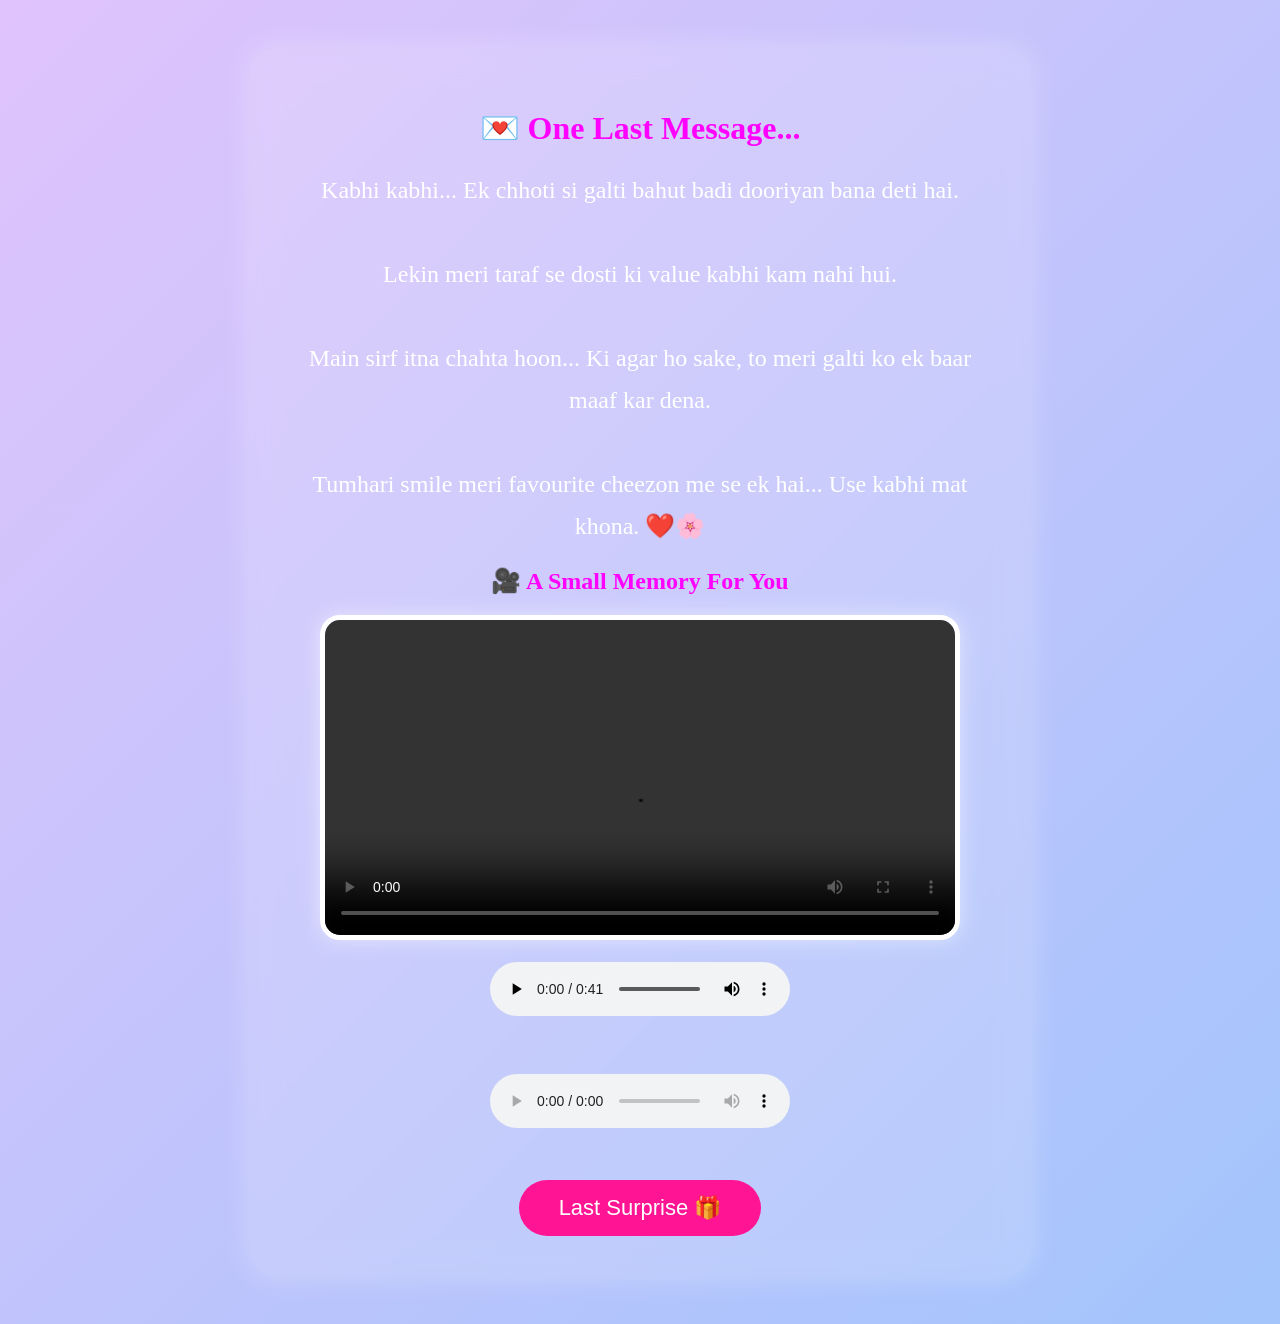
==== index5.html @ 8429844a "Add files via upload" ====
<!DOCTYPE html>
<html lang="en">
<head>
<meta charset="UTF-8">
<meta name="viewport" content="width=device-width, initial-scale=1.0">
<title>One Last Message ❤️</title>

<link rel="stylesheet" href="page2.css">
</head>

<body class="page5">

<div class="glass">

<h1>💌 One Last Message...</h1>

<p class="last-message">

Kabhi kabhi...
Ek chhoti si galti bahut badi dooriyan bana deti hai.

<br><br>

Lekin meri taraf se dosti ki value kabhi kam nahi hui.

<br><br>

Main sirf itna chahta hoon...

Ki agar ho sake,
to meri galti ko ek baar maaf kar dena.

<br><br>

Tumhari smile meri favourite cheezon me se ek hai...
Use kabhi mat khona. ❤️🌸

</p>

<h2>🎥 A Small Memory For You</h2>

<video controls class="videoBox">
<source src="misss.mp4" type="video/mp4">
</video>

<br><br>

<audio id="music" controls loop>
<source src="kht.mpeg" type="audio/mpeg">
</audio>

<br><br>
<br><br>

<audio id="music" controls loop>
<source src="song.mpeg" type="audio/mpeg">
</audio>

<br><br>

<a href="index6.html">
<button class="nextBtn">
Last Surprise 🎁
</button>
</a>

</div>

<script src="script2.js"></script>

</body>
</html>
---- page2.css ----
.page2{
height:100vh;
display:flex;
justify-content:center;
align-items:center;
background:linear-gradient(-45deg,#ff6ec7,#ff9a9e,#fad0c4,#fbc2eb);
background-size:400% 400%;
animation:bg 10s ease infinite;
overflow:hidden;
}

@keyframes bg{

0%{
background-position:0% 50%;
}

50%{
background-position:100% 50%;
}

100%{
background-position:0% 50%;
}

}

.glass{

width:80%;
max-width:700px;

padding:40px;

background:rgba(255,255,255,.15);

backdrop-filter:blur(15px);

border-radius:25px;

box-shadow:0 0 30px rgba(255,255,255,.3);

text-align:center;

color:fuchsia;

}

.shayari{

font-size:28px;

line-height:45px;

font-weight:bold;

}

.nextBtn{

margin-top:30px;

padding:15px 40px;

font-size:22px;

background:#ff1493;

border:none;

border-radius:40px;

color:white;

cursor:pointer;

transition:.3s;

}

.nextBtn:hover{

transform:scale(1.1);

box-shadow:0 0 20px white;

}

.page3{
height:100vh;
display:flex;
justify-content:center;
align-items:center;
overflow:hidden;
background:linear-gradient(-45deg,#ff5f6d,#ffc371,#ff9a9e,#fad0c4);
background-size:400% 400%;
animation:bgMove 10s ease infinite;
}

@keyframes bgMove{
0%{background-position:0% 50%;}
50%{background-position:100% 50%;}
100%{background-position:0% 50%;}
}

.page3 .glass{
background:rgba(255,255,255,.18);
backdrop-filter:blur(20px);
padding:45px;
border-radius:25px;
width:85%;
max-width:750px;
text-align:center;
box-shadow:0 0 30px rgba(255,255,255,.4);
}

.page3 h1{
font-size:50px;
color:white;
animation:glow 2s infinite alternate;
}

.page3 .shayari{
font-size:28px;
line-height:48px;
color:white;
}

.page3{
height:100vh;
display:flex;
justify-content:center;
align-items:center;
overflow:hidden;
background:linear-gradient(-45deg,#ff5f6d,#ffc371,#ff9a9e,#fad0c4);
background-size:400% 400%;
animation:bgMove 10s ease infinite;
}

@keyframes bgMove{
0%{background-position:0% 50%;}
50%{background-position:100% 50%;}
100%{background-position:0% 50%;}
}

.page3 .glass{
background:rgba(255,255,255,.18);
backdrop-filter:blur(20px);
padding:45px;
border-radius:25px;
width:85%;
max-width:750px;
text-align:center;
box-shadow:0 0 30px rgba(255,255,255,.4);
}

.page3 h1{
font-size:50px;
color:white;
animation:glow 2s infinite alternate;
}

.page3 .shayari{
font-size:28px;
line-height:48px;
color:white;
}

.page4{
min-height:100vh;
padding:40px 20px;
display:flex;
justify-content:center;
align-items:center;
background:linear-gradient(-45deg,#ff758c,#ff7eb3,#a18cd1,#fbc2eb);
background-size:400% 400%;
animation:bgMove 10s ease infinite;
}

.memory-text{
font-size:24px;
color:white;
margin:20px;
}

.gallery{
display:grid;
grid-template-columns:repeat(auto-fit,minmax(180px,1fr));
gap:20px;
margin:30px 0;
}

.gallery img{
width:100%;
height:500px;
object-fit:cover;
border-radius:30px;
border:4px solid white;
box-shadow:0 0 15px rgba(255,255,255,.5);
transition:.6s;
}

.gallery img:hover{
transform:scale(1.08) rotate(2deg);
}
.page5{
min-height:100vh;
padding:40px 20px;
display:flex;
justify-content:center;
align-items:center;
background:linear-gradient(-45deg,#ff6a88,#ff99ac,#8ec5fc,#e0c3fc);
background-size:400% 400%;
animation:bgMove 12s ease infinite;
}

.last-message{
font-size:24px;
line-height:42px;
color:white;
margin:20px 0;
}

.videoBox{
width:90%;
max-width:700px;
border-radius:20px;
border:5px solid white;
box-shadow:0 0 20px rgba(255,255,255,.5);
}
.page5{
min-height:100vh;
padding:40px 20px;
display:flex;
justify-content:center;
align-items:center;
background:linear-gradient(-45deg,#ff6a88,#ff99ac,#8ec5fc,#e0c3fc);
background-size:400% 400%;
animation:bgMove 12s ease infinite;
}

.last-message{
font-size:24px;
line-height:42px;
color:white;
margin:20px 0;
}

.videoBox{
width:90%;
max-width:700px;
border-radius:20px;
border:5px solid white;
box-shadow:0 0 20px rgba(255,255,255,.5);
}

.page6{
min-height:100vh;
display:flex;
justify-content:center;
align-items:center;
padding:30px;
background:linear-gradient(-45deg,#ff4d6d,#ff8fab,#cdb4db,#a2d2ff);
background-size:400% 400%;
animation:bgMove 10s ease infinite;
overflow:hidden;
}

.final-card{
text-align:center;
max-width:800px;
}

.final-message{
font-size:26px;
line-height:45px;
color:white;
margin:25px 0;
}

.yesBtn{
padding:18px 40px;
font-size:22px;
background:#ff1493;
color:white;
border:none;
border-radius:50px;
cursor:pointer;
transition:.3s;
}

.yesBtn:hover{
transform:scale(1.08);
box-shadow:0 0 20px white;
}

#result{
margin-top:30px;
font-size:28px;
font-weight:bold;
color:#fff;
}
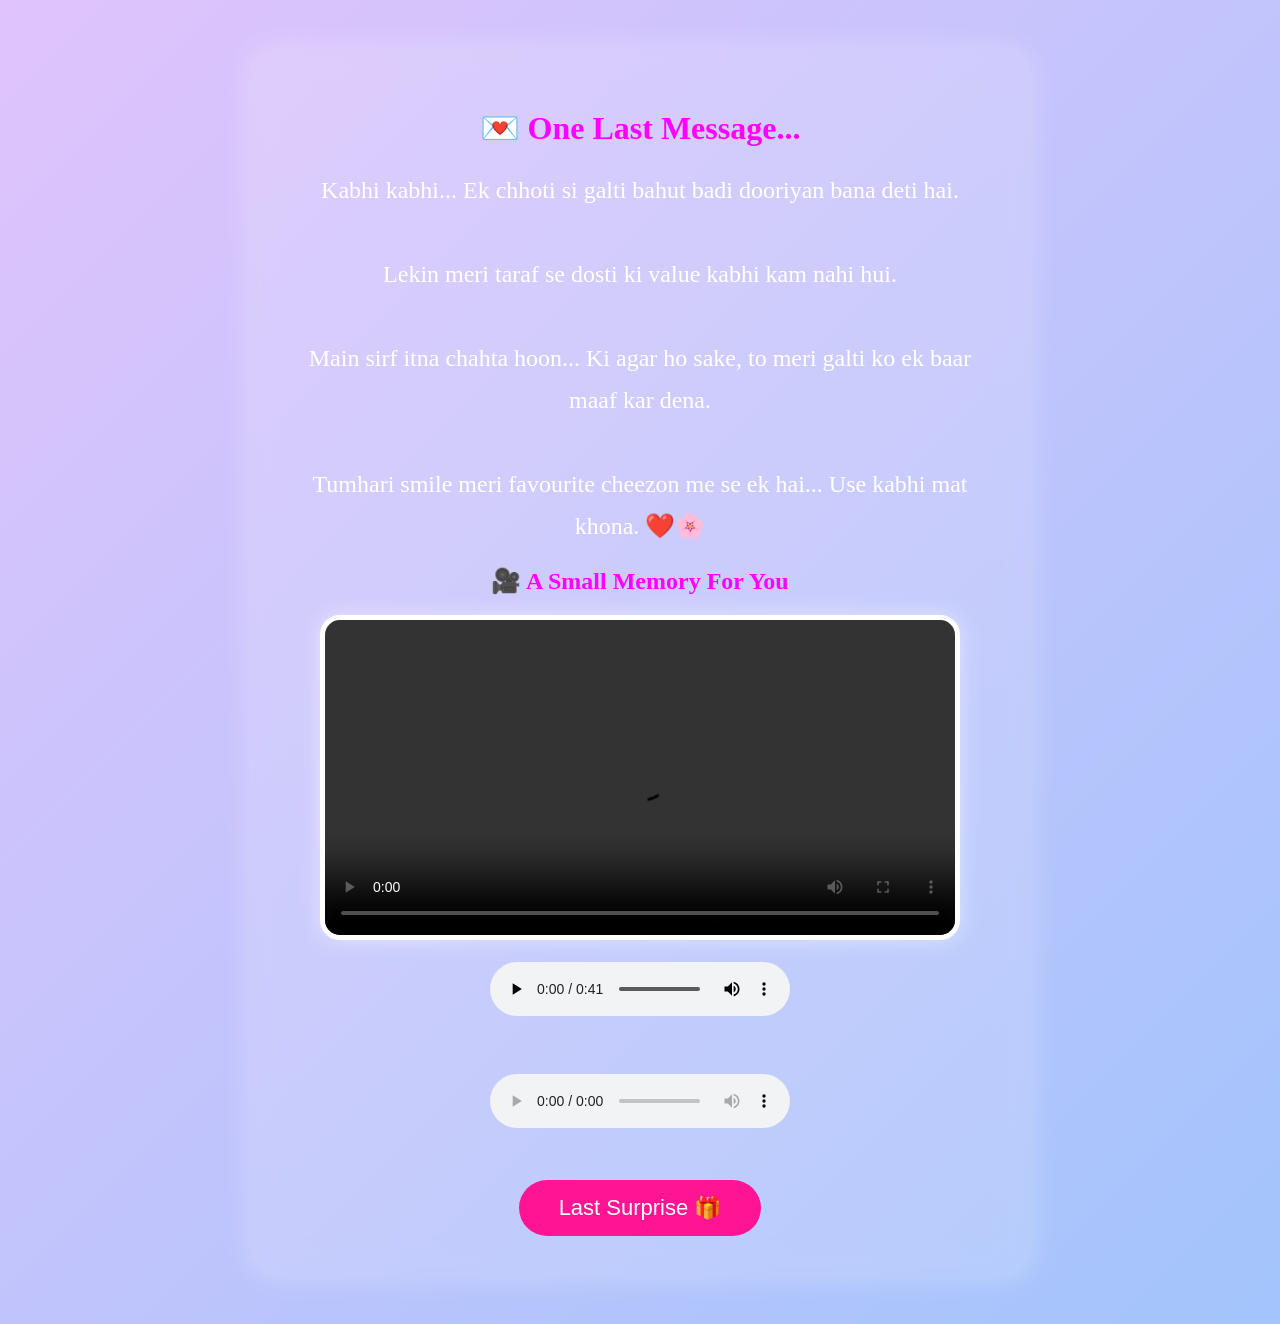
==== commit 4586d1ea: "Update index5.html" ====
--- a/index5.html
+++ b/index5.html
@@ -69,4 +69,4 @@
 <script src="script2.js"></script>
 
 </body>
-</html>+</html>
